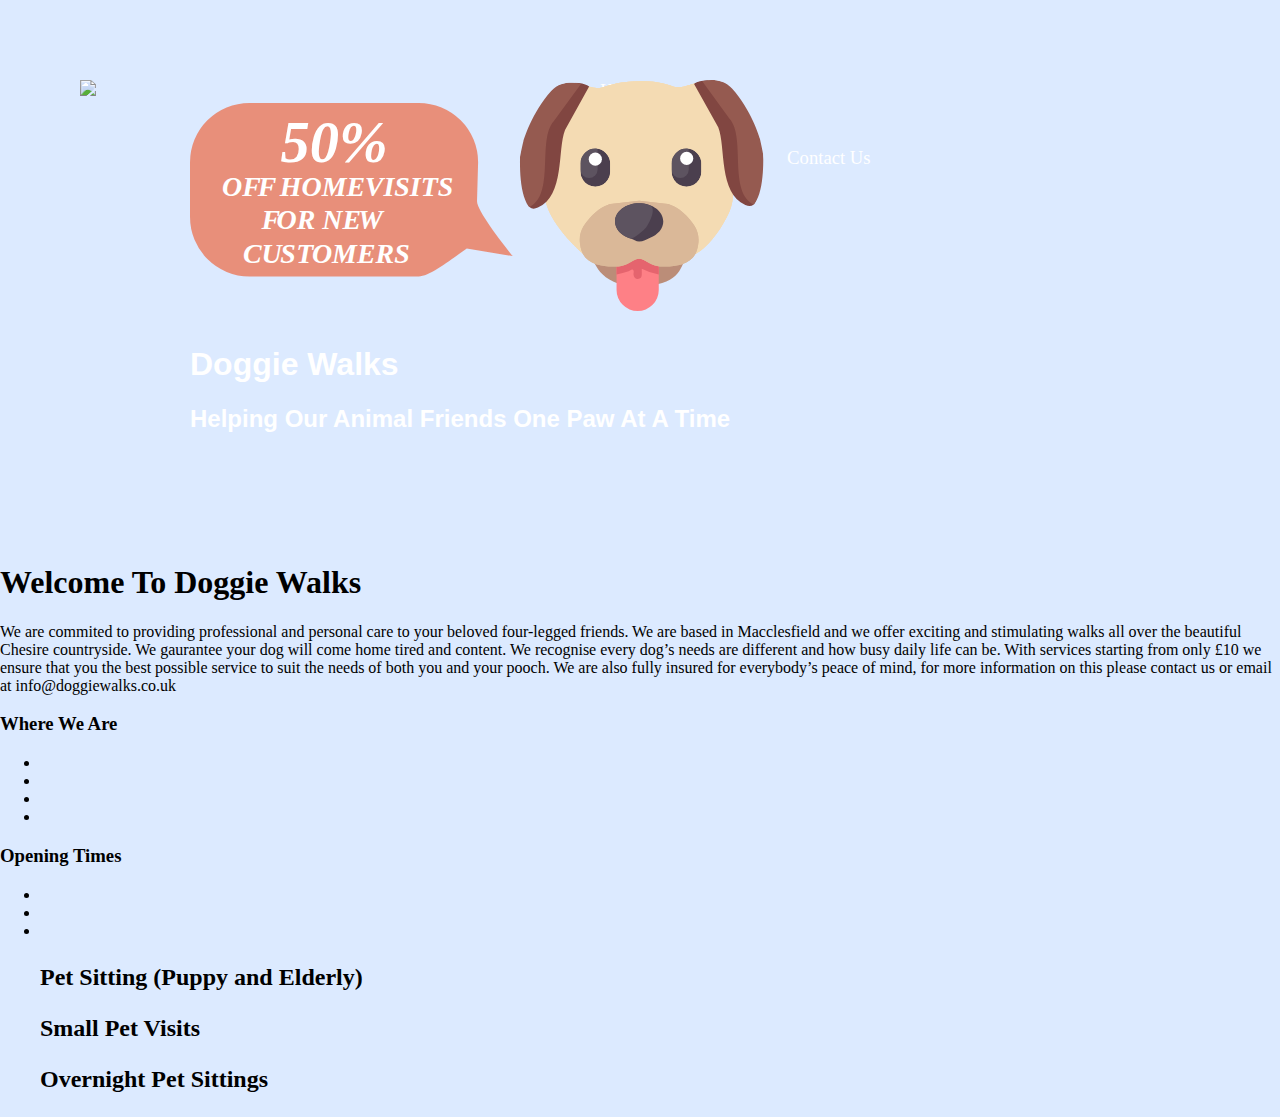
==== about.html @ 0e9ffb4b "Initial commit, added content and basic CSS Grid to pages" ====
<!DOCTYPE html>
<html lang="en" dir="ltr">
  <head>
    <meta charset="utf-8">
    <link href="css/styles.css" rel="stylesheet" type="text/css">
    <link href="css/grid.css" rel="stylesheet" type="text/css">
    <script type="text/javascript" src="js/scripts.js"></script>
    <title>Doggie Walks</title>
  </head>
  <body>
    <header class="headergrid">
      <a href="index.html"><img class="logo" src="images/logo.svg"></img></a>
      <nav class="nav">
          <a href="index.html">Home</a>
          <div class="dropdown">
            <a href="about.html"><button class="dropbtn">About Us
              <i class="fa fa-caret-down"></i>
            </button></a>
            <div class="dropdown-content">
              <a href="team.html">Meet The Team</a>
            </div>
          </div>
          <a href="services.html">Services</a>
          <a href="gallery.html">Gallery</a>
          <a href="contact.html">Contact Us</a>
      </nav>
      <h1 class="title">Doggie Walks</h1>
      <h2 class="tag">Helping Our Animal Friends One Paw At A Time</h2>
      <a href="contact.html"><img class="dog" src="images/Promo.svg"></img></a>
    </header>
    <article>
      <section>
        <h1 class="heading">Welcome To Doggie Walks</h1>
        <p class="paragraph">We are commited to providing professional and personal care to your beloved four-legged friends.
        We are based in Macclesfield and we offer exciting and stimulating walks all over the beautiful Chesire countryside. We gaurantee your dog will come home tired and content.
        We recognise every dog’s needs are different and how busy daily life can be. With services starting from only £10 we ensure that you the best possible service to suit the needs of both you and your pooch.
        We are also fully insured for everybody’s peace of mind, for more information on this please contact us or email at info@doggiewalks.co.uk</p>
      </section>
      <section class="locations">
        <h3>Where We Are</h3>
        <ul>
          <li></li>
          <li></li>
          <li></li>
          <li></li>
        </ul>
      </section>
      <section class="times">
        <h3>Opening Times</h3>
        <ul>
          <li></li>
          <li></li>
          <li></li>
        </ul>
      </section>
      <section>
        <h2 class="heading2">
        <figure class="sitting">
          <figcaption>Pet Sitting (Puppy and Elderly)</figcaption>
        </figure>
        <figure class="smallpet">
          <figcaption>Small Pet Visits</figcaption>
        </figure>
        <figure class="overnight">
          <figcaption>Overnight Pet Sittings</figcaption>
        </figure>
    </article>
  </body>
</html>
---- css/styles.css ----
body {
  background: url("../images/back_paw.svg") #DCEAFF;
  margin: 0;
  background-repeat: repeat;
}
header {
  background: url("images/blacklab.jpeg");
  background-repeat: no-repeat;
  background-size: contain;
}
nav a {
  font-size: 14pt;
  border: none;
  outline: none;
  background-color: inherit;
  margin: 0;
  padding: 15px;
  color: #FFFFFF;
  text-decoration: none;
}
---- css/grid.css ----
@media only screen and (max-width: 500px)  {
  .headergrid{
    display: grid;
    grid-template-area: ". . logo . nav"
                        ". head head head ."
                        ". tag tag tag ";

  }
  .dog {
    display:none;
  }
}

.headergrid {
  display: grid;
  grid-template-rows: auto 50px auto;
  grid-template-columns: 100px auto auto auto 100px;
  grid-template-areas: ". logo nav nav nav ."
                       ". Title Title dog dog ."
                       ". Tag Tag dog dog .";
  grid-gap: 10px;
  padding: 80px;
}
.logo {
  grid-column: 2;
  grid-row: 1;
}
.nav {
  grid-area: nav;
}
.title {
  grid-area: Title;
  color: #FFFFFF;
  font-family: 'Montserrat', sans-serif;
}
.tag {
  grid-area: Tag;
  color: #FFFFFF;
  font-family: 'Montserrat', sans-serif;
  padding-bottom: 10px;
}
.dog {
  grid-area: dog;
  width: 150%;
}

.grid {
  display: grid;
  grid-template-areas: "heading ."
                       "content locations"
                       "content times"
                       "title title"
                       "sitting sittingprice"
                       "visits visitsprice"
                       "overnight overnightprice"
                       "content2 content2";
  grid-template-columns: 50% 50%;
  width: 80%;
  margin: 0 auto;
}
.heading {
  grid-area: heading;
}
.paragraph {
  grid-area: content;
}
.locations {
  grid-area: locations;
}
.times {
  grid-area: times;
}
.heading2 {
  grid-area: title;
}
.sitting {
  grid-area: sitting;
}
.sittingprice {
  grid-area: sittingprice;
}
.smallpet {
  grid-area: visits;
}
.smallpetprice {
  grid-area: visitsprice;
}
.overnight {
  grid-area: overnight;
}
.lastpar {
  grid-area: content2;
}

#lightwaves {

}
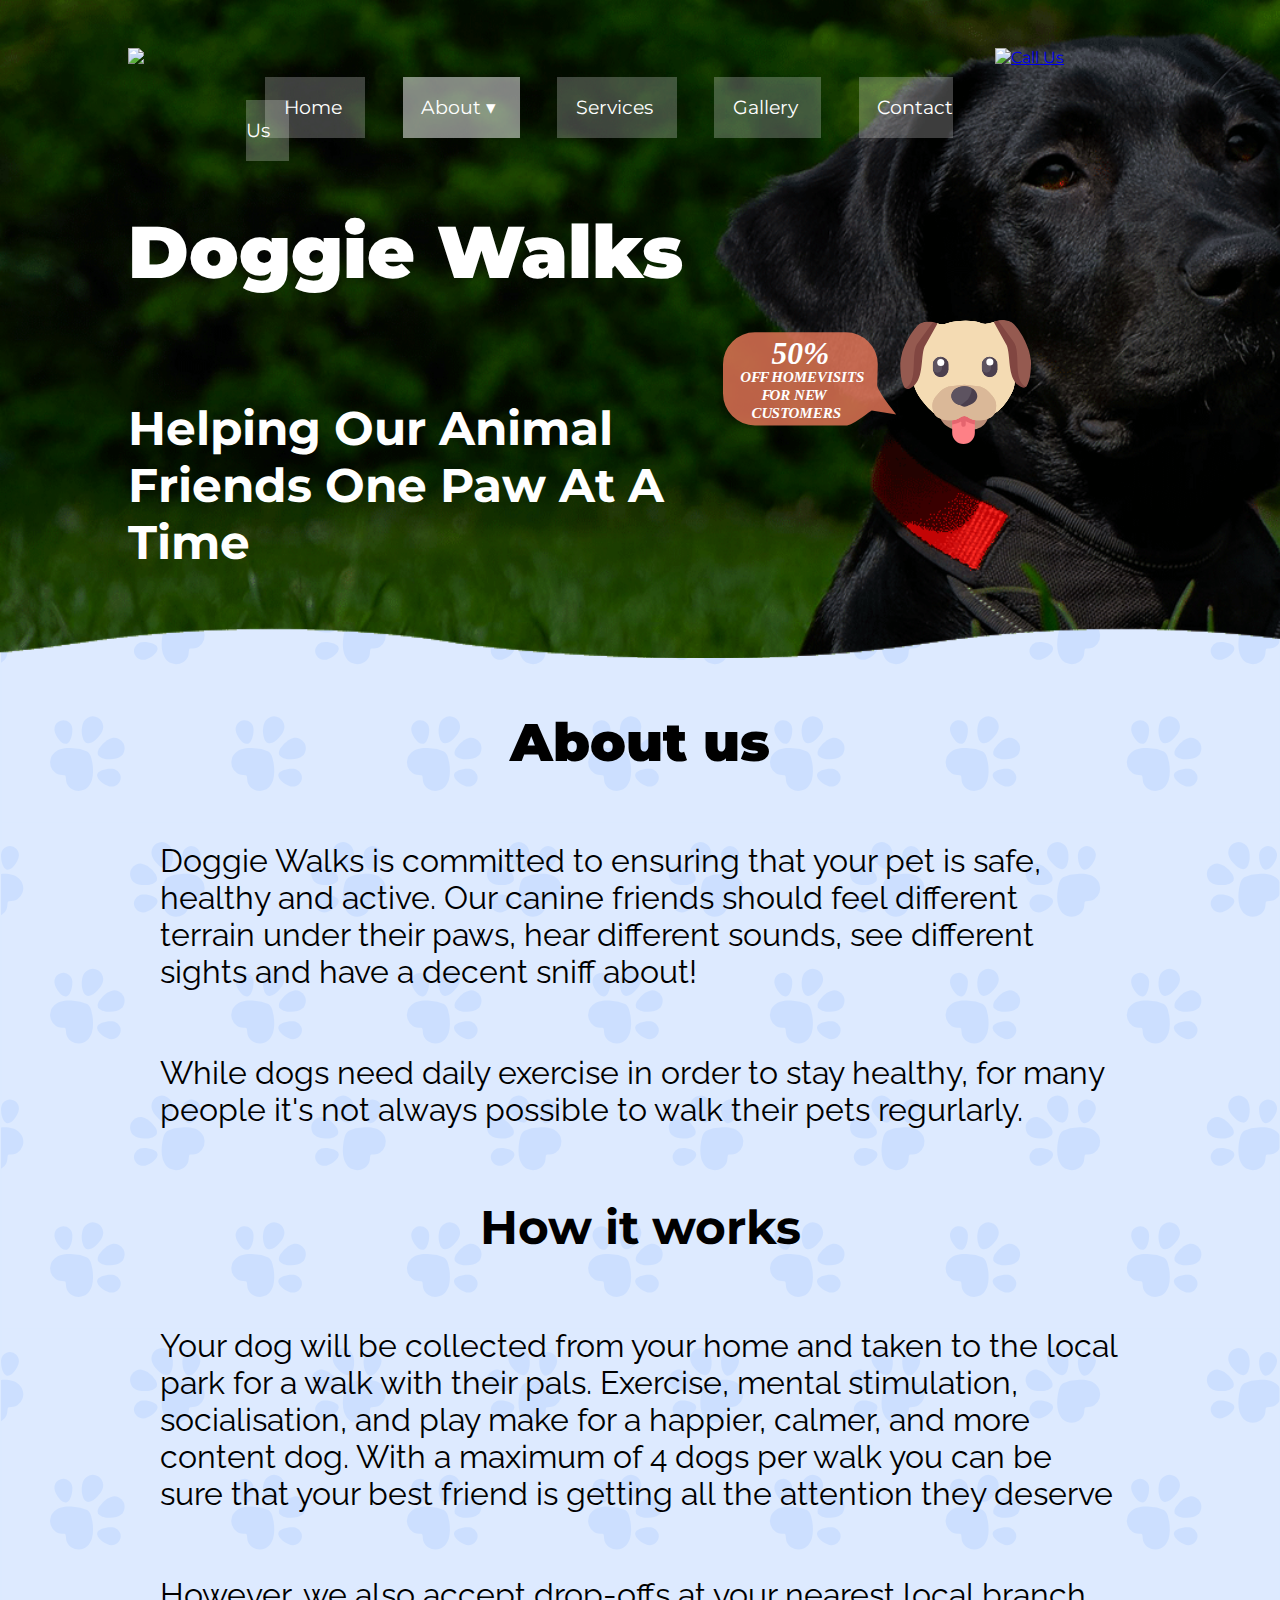
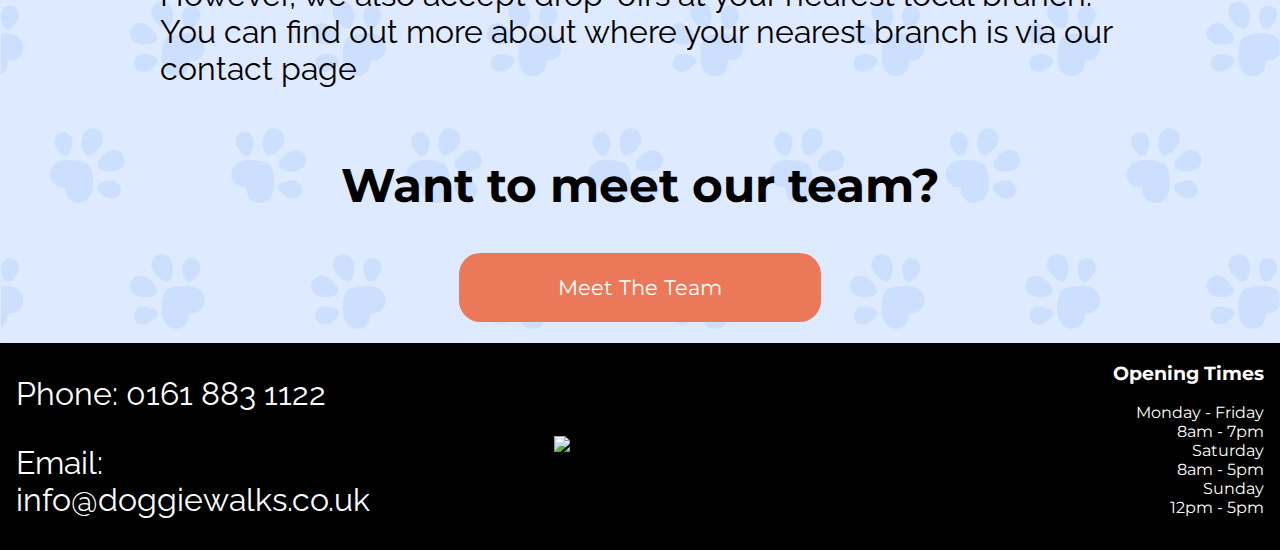
==== commit 6aad8bf3: "Completion of about page." ====
--- a/about.html
+++ b/about.html
@@ -2,68 +2,82 @@
 <html lang="en" dir="ltr">
   <head>
     <meta charset="utf-8">
+    <link href="https://fonts.googleapis.com/css?family=Montserrat|Raleway" rel="stylesheet">
+    <link href="https://fonts.googleapis.com/css?family=Montserrat" rel="stylesheet">
     <link href="css/styles.css" rel="stylesheet" type="text/css">
     <link href="css/grid.css" rel="stylesheet" type="text/css">
-    <script type="text/javascript" src="js/scripts.js"></script>
+    <!-- Link to JS files -->
+    <script src="https://ajax.googleapis.com/ajax/libs/jquery/3.3.1/jquery.min.js"></script>
+    <script src="js/scripts.js"></script>
     <title>Doggie Walks</title>
   </head>
   <body>
-    <header class="headergrid">
-      <a href="index.html"><img class="logo" src="images/logo.svg"></img></a>
-      <nav class="nav">
-          <a href="index.html">Home</a>
-          <div class="dropdown">
-            <a href="about.html"><button class="dropbtn">About Us
-              <i class="fa fa-caret-down"></i>
-            </button></a>
-            <div class="dropdown-content">
-              <a href="team.html">Meet The Team</a>
-            </div>
-          </div>
-          <a href="services.html">Services</a>
-          <a href="gallery.html">Gallery</a>
-          <a href="contact.html">Contact Us</a>
-      </nav>
-      <h1 class="title">Doggie Walks</h1>
-      <h2 class="tag">Helping Our Animal Friends One Paw At A Time</h2>
-      <a href="contact.html"><img class="dog" src="images/Promo.svg"></img></a>
-    </header>
+    <header>
+      <section class="headgrid">
+        <a class="logo" href="index.html"><img src="img/logo.svg"></img></a>
+        <nav class="hidden  " id="dropdown">
+          <a class="dropbtn" href="about.html">
+            About Us
+          </a>
+          <a class="dropbtn" href="team.html">
+            Meet The Team
+          </a>
+        </nav>
+        <nav>
+          <a href="index.html">
+            Home
+          </a>
+          <a class="activepage dropmenu">
+            About &#x25BE;
+          </a>
+          <a href="services.html">
+            Services
+          </a>
+          <a href="gallery.html">
+            Gallery
+          </a>
+          <a href="contact.html">
+            Contact Us
+          </a>
+        </nav>
+        <a href="tel:0161-883-1122"><img src="img/call.svg" class="call"  alt="Call Us"></a>
+        <h1 class="headtitle">Doggie Walks</h1>
+        <h2 class="headtag">Helping Our Animal Friends One Paw At A Time</h2>
+        <a class="adddog" href="contact.html"><img src="img/Promo.svg"></img></a>
+      </section>
+      </header>
     <article>
-      <section>
-        <h1 class="heading">Welcome To Doggie Walks</h1>
-        <p class="paragraph">We are commited to providing professional and personal care to your beloved four-legged friends.
-        We are based in Macclesfield and we offer exciting and stimulating walks all over the beautiful Chesire countryside. We gaurantee your dog will come home tired and content.
-        We recognise every dog’s needs are different and how busy daily life can be. With services starting from only £10 we ensure that you the best possible service to suit the needs of both you and your pooch.
-        We are also fully insured for everybody’s peace of mind, for more information on this please contact us or email at info@doggiewalks.co.uk</p>
+      <section class="aboutpage">
+        <h1>About us</h1>
+        <p>Doggie Walks is committed to ensuring that your pet is safe, healthy and active. Our canine friends should feel different terrain under their paws, hear different sounds, see different sights and have a decent sniff about!</p>
+        <p>While dogs need daily exercise in order to stay healthy, for many people it's not always possible to walk their pets regurlarly.</p>
+        <h2>How it works</h2>
+        <p>Your dog will be collected from your home and taken to the local park for a walk with their pals. Exercise, mental stimulation, socialisation, and play make for a happier, calmer, and more content dog. With a maximum of 4 dogs per walk you can be sure that your best friend is getting all the attention they deserve</p>
+        <p>However, we also accept drop-offs at your nearest local branch. You can find out more about where your nearest branch is via our <span>contact page</span></p>
+        <h2>Want to meet our team?</h2>
+        <a href="team.html">Meet The Team</a>
       </section>
-      <section class="locations">
-        <h3>Where We Are</h3>
-        <ul>
-          <li></li>
-          <li></li>
-          <li></li>
-          <li></li>
-        </ul>
+    </article>
+    <footer>
+      <section class="left">
+        <p>Phone: 0161 883 1122</p>
+        <p>Email: info@doggiewalks.co.uk</p>
       </section>
-      <section class="times">
-        <h3>Opening Times</h3>
-        <ul>
-          <li></li>
-          <li></li>
-          <li></li>
-        </ul>
+      <section class="footerlogo">
+        <a href="index.html"><img src="img/logo.svg"></img></a>
       </section>
-      <section>
-        <h2 class="heading2">
-        <figure class="sitting">
-          <figcaption>Pet Sitting (Puppy and Elderly)</figcaption>
-        </figure>
-        <figure class="smallpet">
-          <figcaption>Small Pet Visits</figcaption>
-        </figure>
-        <figure class="overnight">
-          <figcaption>Overnight Pet Sittings</figcaption>
-        </figure>
-    </article>
+      <section class="right">
+          <h3>Opening Times</h3>
+          <ul>
+            <li>Monday - Friday</li>
+            <li>8am - 7pm</li>
+            <li>Saturday</li>
+            <li>8am - 5pm</li>
+            <li>Sunday</li>
+            <li>12pm - 5pm</li>
+          </ul>
+        </p>
+      </section>
+    </footer>
   </body>
 </html>
--- a/css/styles.css
+++ b/css/styles.css
@@ -1,20 +1,242 @@
+.hidden {
+  display: none !important;
+}
+.shownav {
+  animation: navslide 0.5s forwards;
+}
 body {
-  background: url("../images/back_paw.svg") #DCEAFF;
+  background: url("../img/paws.svg") #DCEAFF;
   margin: 0;
+  background-size: contain;
   background-repeat: repeat;
+  background-position: left;
+  font-family: 'Montserrat', sans-serif;
+  overflow-x: hidden;
 }
 header {
-  background: url("images/blacklab.jpeg");
+  background: url("../img/banner.png");
   background-repeat: no-repeat;
-  background-size: contain;
+  background-size: cover;
+}
+nav {
+  margin-top: calc(0% + 3em);
 }
 nav a {
   font-size: 14pt;
   border: none;
   outline: none;
   background-color: inherit;
-  margin: 0;
-  padding: 15px;
+  margin: 1em;
+  padding: 1em;
   color: #FFFFFF;
   text-decoration: none;
-}
+  transition: all 0.3s ease-in-out;
+  background: #FFFFFF3d;
+}
+nav a:hover {
+  cursor: url(../img/1x/asset.png), pointer;
+  background: #FFFFFF81
+}
+#dropdown {
+  display: flex;
+  position: absolute;
+  margin-top: 6.5em;
+}
+.dropbtn {
+  background: #FFFFFF3d;
+}
+.call {
+  width: 100%;
+  animation: bounce 2s infinite;
+}
+.call:hover {
+  cursor: url(../img/1x/asset.png), pointer;
+}
+@keyframes navslide {
+  0% {
+    margin-left: -4em;
+  }
+  100% {
+    margin-left: 16.5em;
+  }
+}
+@keyframes bounce {
+  0% {
+    width: 100%;
+  }
+  50% {
+    width: 95%;
+  }
+  100% {
+    width: 100%;
+  }
+}
+.active {
+  background: #FFFFFF81;
+}
+.activepage {
+  background: #FFFFFF81;
+}
+.adddog {
+  transition: all 0.3s ease-in-out;
+  width: 65%;
+  margin: auto 0;
+}
+.adddog:hover {
+  transform: scale(1.1);
+  cursor: url(../img/1x/asset.png), pointer;
+}
+.logo{
+  transition: transform 0.5s ease-in-out;
+}
+.logo:hover {
+  cursor: url(../img/1x/asset.png), pointer;
+  transform: scale(1.1);
+}
+p {
+  font-family: 'Raleway', sans-serif;
+  font-size: 24pt;
+}
+header h1{
+  color: #FFFFFF;
+  font-size: 55pt;
+}
+header h2 {
+  color: #FFFFFF;
+}
+h1 {
+  color: #000000;
+  font-size: 40pt;
+  font-family: 'Montserrat', sans-serif;
+  font-weight: 1000;
+}
+h2 {
+  color: #000000;
+  font-size: 35pt;
+}
+article {
+  margin-top: 1em;
+}
+section aside {
+  background: #EB7859B3;
+  width: 94%;
+  padding-left: 6%;
+  font-size: 17pt
+}
+section aside h3 {
+  color: #FFFFFF;
+  text-align: center;
+}
+section aside ul {
+  color: #FFFFFF;
+  list-style: square;
+  line-height: 2;
+  text-align: left;
+  list-style-position: inside;
+}
+aside h3::before {
+  content: url(../img/navpaw.svg);
+  float: left;
+  width: 1.5em;
+  height: 2em;
+}
+
+aside h3::after {
+  content: url(../img/navpaw.svg);
+  float: right;
+  width: 1.5em;
+  height: 2em;
+  margin-right: 1em;
+}
+.offers {
+  height: 25em;
+  width: 90em;
+  transition: all 0.5s ease;
+  position: relative;
+  background-size: 120%;
+  background-position: right;
+  margin-bottom: 1em;
+  cursor: url(../img/1x/asset.png), pointer;
+  filter: drop-shadow(2px 15px 10px gray);
+}
+
+.index2 a section p {
+  text-decoration:overline;
+  color: white;
+}
+
+.index2 a section:hover {
+  background-size: 100%;
+}
+
+.sitting {
+  background-image: linear-gradient(#00000080,#00000080), url(../img/lab1.jpg);
+}
+.visits {
+  background-image: linear-gradient(#00000080,#00000080), url(../img/walk2.jpg);
+}
+.overnight {
+  background-image: linear-gradient(#00000080,#00000080), url(../img/sit.jpg);
+}
+.quote {
+  position: absolute !important;
+  left: 75%;
+  width: 25% !important;
+  background-color: #eb7859CC;
+  box-sizing: border-box;
+  color: black;
+  height: 100%
+}
+.offers h1 {
+  font-size: 40pt;
+  position: absolute;
+  color: white;
+  margin: 3em 7em 0em 1em;
+
+}
+.quote h2 {
+  color: white;
+  font-size: 40pt;
+  line-height: 5em;
+  text-align: center;
+}
+.lastpar {
+  align-self: flex-start;
+  font-size: 18pt;
+  margin: 0 auto;
+  width: 75%;
+}
+.lastpar span{
+  color: #EB7859;
+}
+.footerlogo {
+  width: 12em;
+  margin: auto;
+}
+.footerlogo a:hover {
+  cursor: url(../img/1x/asset.png), pointer;
+}
+.left {
+  padding-left: 1em;
+}
+.right {
+  text-align: right;
+  padding-right: 1em;
+}
+.right ul {
+  list-style: none;
+}
+.aboutpage a {
+  text-decoration: none;
+  font-size: 16pt;
+  text-align: center;
+  color: #FFFFFF;
+  background: #EB7859;
+  padding: 1em;
+  width: 15em;
+  margin-bottom: 1em;
+  border-radius: 1em;
+}
+.aboutpage p {
+  text-align: left;
+}
--- a/css/grid.css
+++ b/css/grid.css
@@ -10,18 +10,85 @@
     display:none;
   }
 }
+article {
+  display: flex;
+  flex-direction: column;
+  align-items: center;
+  flex-wrap: wrap;
+}
+.index1{
+  display: flex;
+  flex-direction: column;
+  align-items: center;
+  flex-wrap: wrap;
+}
+ nav { grid-area: nav; }
+.logo { grid-area: logo;}
+.headtitle {grid-area: title;}
+.headtag {grid-area: tag;}
+.adddog {grid-area: dog;}
+.call {grid-area: call;}
+.headgrid {
+  display: grid;
+  grid-template-columns: 10% 45% 25% 20%;
+  grid-template-areas: "logo nav nav call"
+                        "title title dog dog"
+                        "tag tag dog dog";
+  grid-gap: 1em;
+  padding: 3em;
+  margin: 0 auto;
+  width: 80%;
+}
 
-.headergrid {
+.indextitle {grid-area: title;}
+.indextext {grid-area: text;}
+.locations {grid-area: loc;}
+.opentime {grid-area: times;}
+.index1grid {
   display: grid;
-  grid-template-rows: auto 50px auto;
-  grid-template-columns: 100px auto auto auto 100px;
-  grid-template-areas: ". logo nav nav nav ."
-                       ". Title Title dog dog ."
-                       ". Tag Tag dog dog .";
-  grid-gap: 10px;
-  padding: 80px;
+  grid-template-columns: 74% 25%;
+  grid-template-areas:
+    "title title"
+    "text loc"
+    "text times";
+  grid-gap: 1em;
+  padding: 0em 3em 3em 3em;
+  width: 90em;
 }
-.logo {
+
+.index2 {
+  display: flex;
+  flex-direction: column;
+  align-items: center;
+  flex-wrap: wrap;
+}
+
+.left {grid-area: left;}
+.footerlogo {grid-area: mid;}
+.right {grid-area: right;}
+footer {
+  display: grid;
+  grid-template-columns: 33.3%;
+  grid-template-areas:
+    "left mid right";
+    grid-gap: 1em;
+    width: 100%;
+    background: black;
+    color: white;
+}
+.aboutpage {
+  display: flex;
+  flex-direction: column;
+  align-items: center;
+  flex-wrap: wrap;
+  width: 75%;
+}
+
+
+
+
+
+/* .logo {
   grid-column: 2;
   grid-row: 1;
 }
@@ -41,9 +108,33 @@
 }
 .dog {
   grid-area: dog;
-  width: 150%;
+  width: 30em;
+}
+.headergrid {
+  display: grid;
+  grid-template-rows: auto 50px auto;
+  grid-template-columns: 10em auto auto auto 10em;
+  grid-template-rows: 33.3% 33.3% 33.3%;
+  grid-template-areas: ". logo nav nav nav ."
+                       ". Title Title dog dog ."
+                       ". Tag Tag . . .";
+  grid-gap: 10px;
+  padding: 3em;
+  height: 50vh;
 }
 
+
+.heading { grid-area: heading;}
+.paragraph { grid-area: content;}
+.locations { grid-area: locations;}
+.times { grid-area: times;}
+.heading2 { grid-area: title;}
+.sitting { grid-area: sitting;}
+.sittingprice { grid-area: sittingprice;}
+.smallpet { grid-area: visits;}
+.smallpetprice { grid-area: visitsprice;}
+.overnight { grid-area: overnight;}
+.lastpar { grid-area: content2;}
 .grid {
   display: grid;
   grid-template-areas: "heading ."
@@ -57,41 +148,4 @@
   grid-template-columns: 50% 50%;
   width: 80%;
   margin: 0 auto;
-}
-.heading {
-  grid-area: heading;
-}
-.paragraph {
-  grid-area: content;
-}
-.locations {
-  grid-area: locations;
-}
-.times {
-  grid-area: times;
-}
-.heading2 {
-  grid-area: title;
-}
-.sitting {
-  grid-area: sitting;
-}
-.sittingprice {
-  grid-area: sittingprice;
-}
-.smallpet {
-  grid-area: visits;
-}
-.smallpetprice {
-  grid-area: visitsprice;
-}
-.overnight {
-  grid-area: overnight;
-}
-.lastpar {
-  grid-area: content2;
-}
-
-#lightwaves {
-
-}
+} */
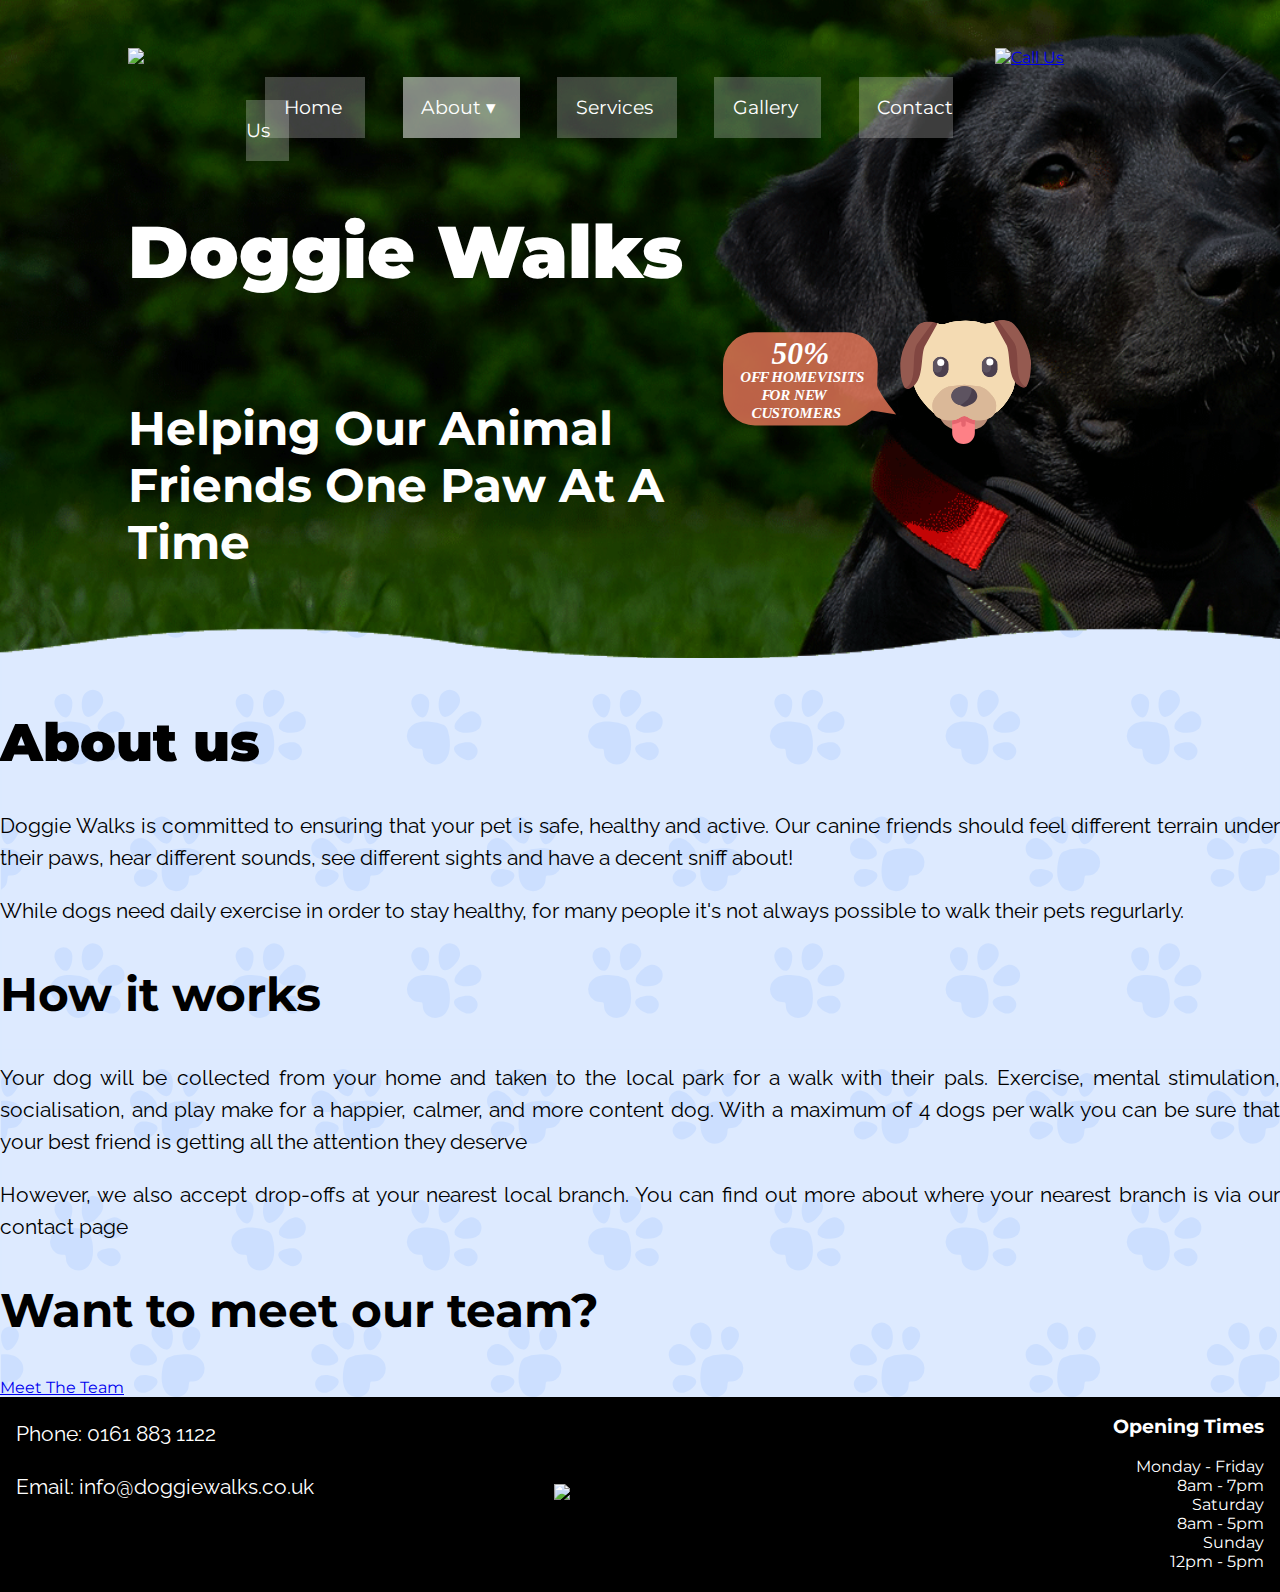
==== commit 93add005: "Updated the title for each page, changed class name on section to save code" ====
--- a/about.html
+++ b/about.html
@@ -9,7 +9,7 @@
     <!-- Link to JS files -->
     <script src="https://ajax.googleapis.com/ajax/libs/jquery/3.3.1/jquery.min.js"></script>
     <script src="js/scripts.js"></script>
-    <title>Doggie Walks</title>
+    <title>About Us - Doggie Walks</title>
   </head>
   <body>
     <header>
@@ -47,7 +47,7 @@
       </section>
       </header>
     <article>
-      <section class="aboutpage">
+      <section class="flex">
         <h1>About us</h1>
         <p>Doggie Walks is committed to ensuring that your pet is safe, healthy and active. Our canine friends should feel different terrain under their paws, hear different sounds, see different sights and have a decent sniff about!</p>
         <p>While dogs need daily exercise in order to stay healthy, for many people it's not always possible to walk their pets regurlarly.</p>
--- a/css/styles.css
+++ b/css/styles.css
@@ -47,7 +47,7 @@
 }
 .call {
   width: 100%;
-  animation: bounce 2s infinite;
+  animation: bounce 0.3s 1s infinite both;
 }
 .call:hover {
   cursor: url(../img/1x/asset.png), pointer;
@@ -62,13 +62,19 @@
 }
 @keyframes bounce {
   0% {
-    width: 100%;
+    transform: rotate3d(0, 0, 0, 0deg);
+  }
+  25% {
+    transform: rotate3d(0, 1, 1, 1deg);
   }
   50% {
-    width: 95%;
+    transform: rotate3d(1, 1, 1, -1deg);
+  }
+  75% {
+    transform: rotate3d(0, 1, 1, 1deg);
   }
   100% {
-    width: 100%;
+    transform: rotate3d(0, 0, 0, 0deg);
   }
 }
 .active {
@@ -95,7 +101,9 @@
 }
 p {
   font-family: 'Raleway', sans-serif;
-  font-size: 24pt;
+  font-size: 16pt;
+  text-align: justify;
+  line-height: 1.5;
 }
 header h1{
   color: #FFFFFF;
@@ -159,7 +167,16 @@
   cursor: url(../img/1x/asset.png), pointer;
   filter: drop-shadow(2px 15px 10px gray);
 }
-
+.teamlist {
+  height: 25em;
+  width: 90em;
+  transition: all 0.5s ease;
+  position: relative;
+  background-size: 120%;
+  background-position: right;
+  margin-bottom: 1em;
+  filter: drop-shadow(2px 15px 10px gray);
+}
 .index2 a section p {
   text-decoration:overline;
   color: white;
@@ -177,6 +194,18 @@
 }
 .overnight {
   background-image: linear-gradient(#00000080,#00000080), url(../img/sit.jpg);
+}
+.lori {
+  background-image: linear-gradient(#00000080,#00000080), url(../img/cava.jpg);
+}
+.gary {
+  background-image: linear-gradient(#00000080,#00000080), url(../img/fetch.jpg);
+}
+.rebecca {
+  background-image: linear-gradient(#00000080,#00000080), url(../img/shepherd.jpg);
+}
+.joanna {
+  background-image: linear-gradient(#00000080,#00000080), url(../img/pupwater.jpg);
 }
 .quote {
   position: absolute !important;
@@ -187,12 +216,31 @@
   color: black;
   height: 100%
 }
+.team {
+  position: absolute;
+  left: 75%;
+  background-color: #eb7859CC;
+  box-sizing: border-box;
+  color: black;
+  height: 100%;
+}
 .offers h1 {
   font-size: 40pt;
   position: absolute;
   color: white;
   margin: 3em 7em 0em 1em;
-
+}
+.teamlist h1 {
+  font-size: 40pt;
+  position: absolute;
+  color: white;
+  margin: 3em 7em 0em 1em;
+}
+.teamlist h2 {
+  font-size: 32pt;
+  position: absolute;
+  color: white;
+  margin: 5em 7em 0em 1.25em;
 }
 .quote h2 {
   color: white;
@@ -236,6 +284,11 @@
   width: 15em;
   margin-bottom: 1em;
   border-radius: 1em;
+  transition: transform 0.5s ease;
+}
+.aboutpage a:hover {
+  transform: scale(1.2);
+  cursor: url(../img/1x/asset.png), pointer;
 }
 .aboutpage p {
   text-align: left;
--- a/css/grid.css
+++ b/css/grid.css
@@ -83,7 +83,13 @@
   flex-wrap: wrap;
   width: 75%;
 }
-
+.teampage {
+  display: flex;
+  flex-direction: column;
+  align-items: center;
+  flex-wrap: wrap;
+  width: 75%;
+}
 
 
 
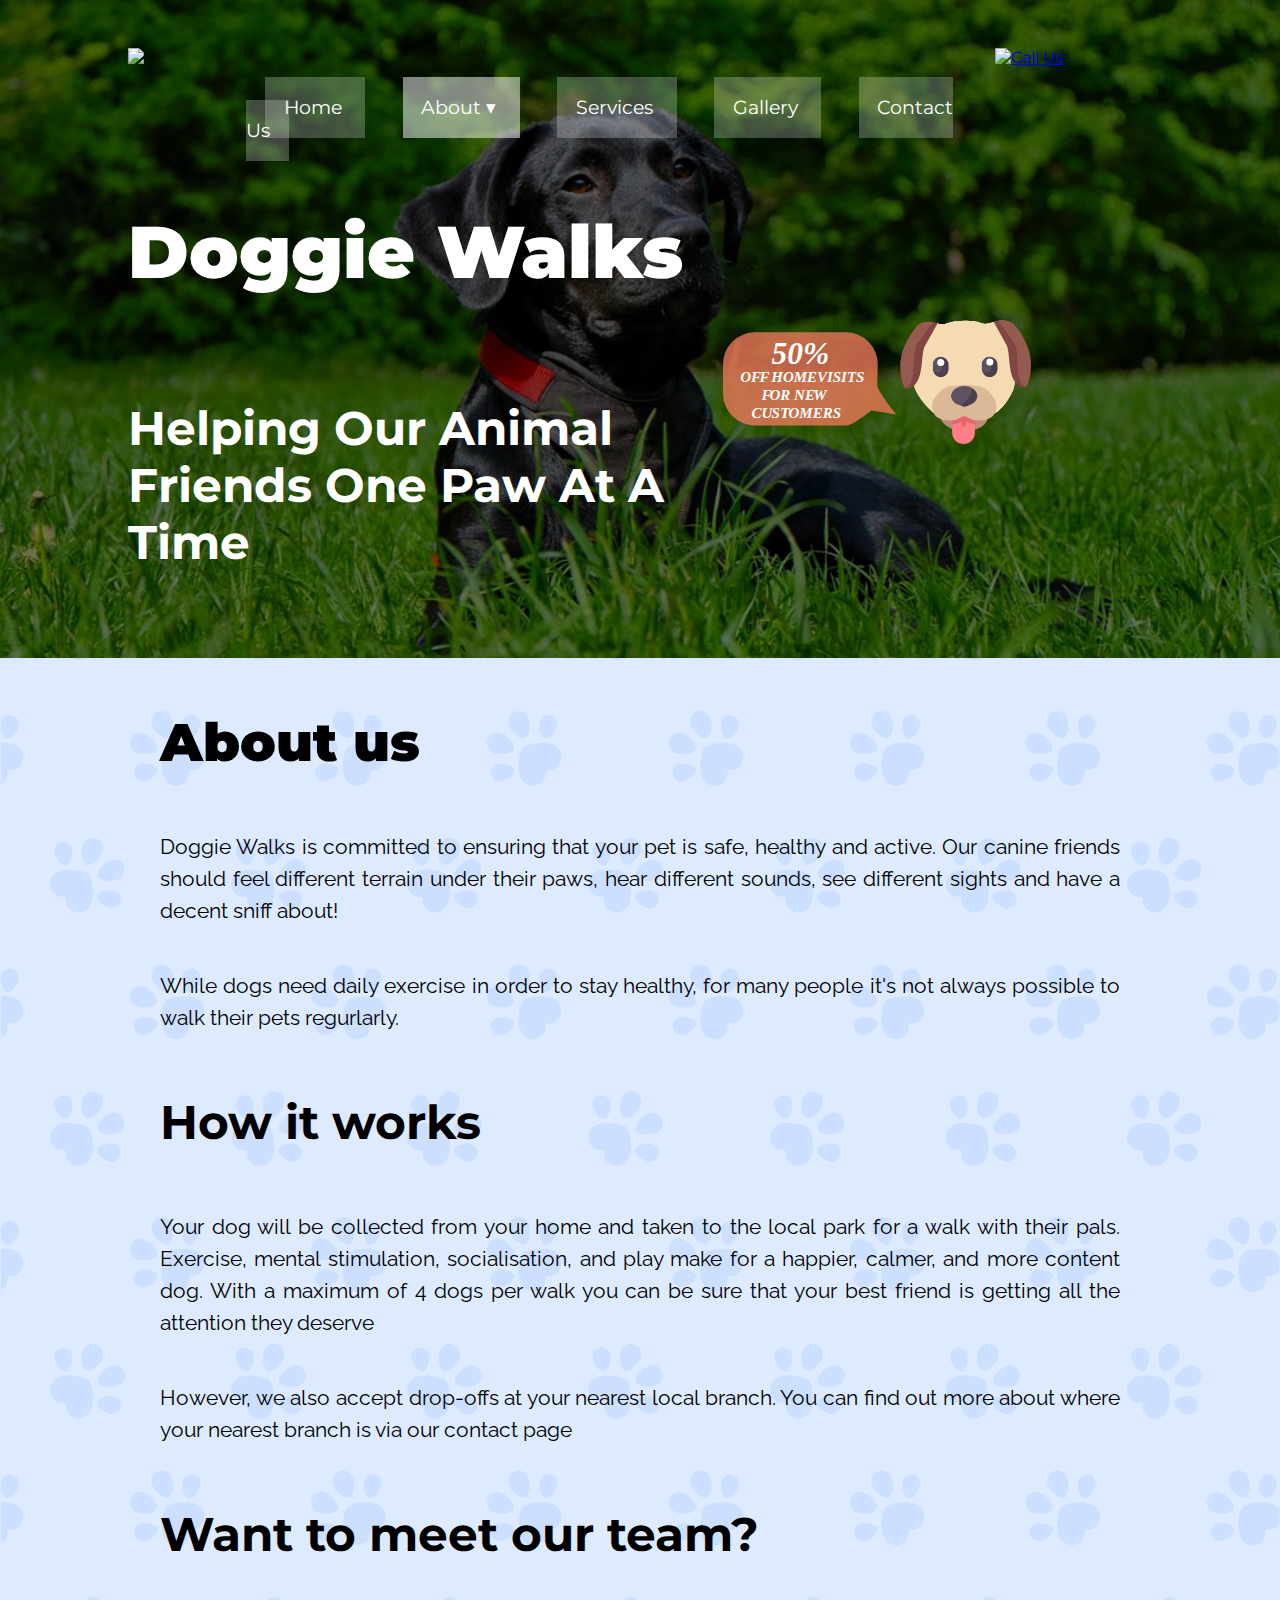
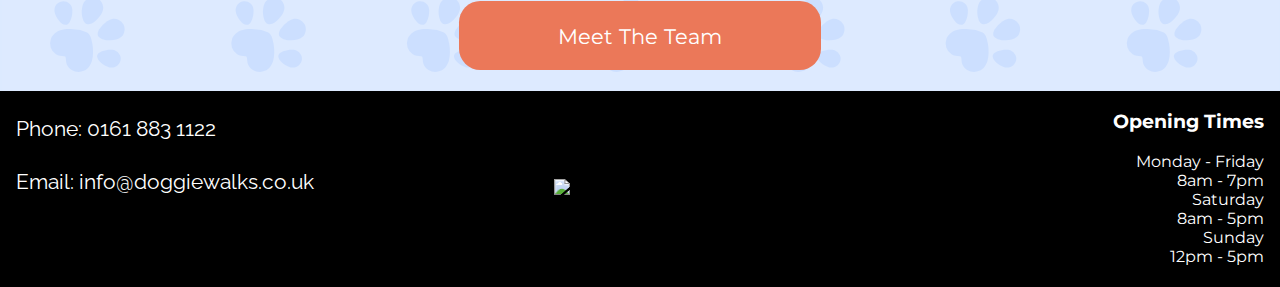
==== commit 678435db: "added standard viewport tags" ====
--- a/about.html
+++ b/about.html
@@ -4,6 +4,7 @@
     <meta charset="utf-8">
     <link href="https://fonts.googleapis.com/css?family=Montserrat|Raleway" rel="stylesheet">
     <link href="https://fonts.googleapis.com/css?family=Montserrat" rel="stylesheet">
+    <meta name="viewport" content="width=device-width, initial-scale=1.0">
     <link href="css/styles.css" rel="stylesheet" type="text/css">
     <link href="css/grid.css" rel="stylesheet" type="text/css">
     <!-- Link to JS files -->
--- a/css/styles.css
+++ b/css/styles.css
@@ -14,7 +14,7 @@
   overflow-x: hidden;
 }
 header {
-  background: url("../img/banner.png");
+  background: linear-gradient(#00000080, #00000080), url("../img/lab2.jpg");
   background-repeat: no-repeat;
   background-size: cover;
 }
@@ -75,6 +75,15 @@
   }
   100% {
     transform: rotate3d(0, 0, 0, 0deg);
+  }
+}
+@keyframes show {
+  80% {
+    z-index: 0;
+  }
+  100% {
+    margin-top: 0em;
+    z-index: 2;
   }
 }
 .active {
@@ -167,13 +176,44 @@
   cursor: url(../img/1x/asset.png), pointer;
   filter: drop-shadow(2px 15px 10px gray);
 }
-.teamlist {
+.h-cont {
+  transition: all 0.5s ease;
+  margin-top: -5em;
+  z-index: 0;
+  width: 90em;
+  background: #eb7859;
+  filter: drop-shadow(2px 15px 10px gray);
+}
+.h-cont p {
+  padding: 1em;
+  color: #FFFFFF;
+  font-size: 16pt;
+}
+.showh-cont {
+  animation: show 0.5s forwards;
+}
+.service {
   height: 25em;
   width: 90em;
   transition: all 0.5s ease;
   position: relative;
   background-size: 120%;
   background-position: right;
+  margin-top: 1em;
+  cursor: url(../img/1x/asset.png), pointer;
+  filter: drop-shadow(2px 15px 10px gray);
+  z-index: 1;
+}
+.service:hover {
+  background-size: 100%;
+}
+.teamlist {
+  height: 25em;
+  width: 75vw;
+  transition: all 0.5s ease;
+  position: relative;
+  background-size: 120%;
+  background-position: right;
   margin-bottom: 1em;
   filter: drop-shadow(2px 15px 10px gray);
 }
@@ -186,26 +226,42 @@
   background-size: 100%;
 }
 
+.locgrid section {
+  background: #eb7859;
+  padding: 1em;
+  width: 80%;
+  color: #FFFFFF;
+}
+
 .sitting {
-  background-image: linear-gradient(#00000080,#00000080), url(../img/lab1.jpg);
+  background-image:  url(../img/lab1.jpg);
 }
 .visits {
-  background-image: linear-gradient(#00000080,#00000080), url(../img/walk2.jpg);
+  background-image:  url(../img/walk2.jpg);
 }
 .overnight {
-  background-image: linear-gradient(#00000080,#00000080), url(../img/sit.jpg);
+  background-image:  url(../img/sit.jpg);
 }
 .lori {
-  background-image: linear-gradient(#00000080,#00000080), url(../img/cava.jpg);
+  background-image:  url(../img/cava.jpg);
 }
 .gary {
-  background-image: linear-gradient(#00000080,#00000080), url(../img/fetch.jpg);
+  background-image:  url(../img/fetch.jpg);
 }
 .rebecca {
-  background-image: linear-gradient(#00000080,#00000080), url(../img/shepherd.jpg);
+  background-image:  url(../img/shepherd.jpg);
 }
 .joanna {
-  background-image: linear-gradient(#00000080,#00000080), url(../img/pupwater.jpg);
+  background-image:  url(../img/pupwater.jpg);
+}
+.walking {
+  background-image:  url(../img/forestdog.jpg);
+}
+.house {
+  background-image:  url(../img/shake.jpg);
+}
+.daycare {
+  background-image:  url(../img/4dog.jpg);
 }
 .quote {
   position: absolute !important;
@@ -216,6 +272,37 @@
   color: black;
   height: 100%
 }
+.price {
+  position: absolute !important;
+  left: 75%;
+  width: 25% !important;
+  background-color: #eb7859;
+  box-sizing: border-box;
+  color: #FFFFFF;
+  height: 100%
+}
+.price h2 {
+  color: #FFFFFF;
+  text-align: center;
+  margin: 3em auto;
+}
+.service h1{
+  color: #FFFFFF;
+  position: absolute;
+  font-size: 40pt;
+  margin: 3em 7em 0em 1em;
+}
+.service h3 {
+  font-size: 32pt;
+  position: absolute;
+  color: #FFFFFF;
+  margin: 5em 7em 0em 1.25em;
+}
+.service p {
+  position: absolute;
+  color: #FFFFFF;
+  margin: 12em 0em 0em 2.5em;
+}
 .team {
   position: absolute;
   left: 75%;
@@ -227,8 +314,14 @@
 .offers h1 {
   font-size: 40pt;
   position: absolute;
+  color: #FFFFFF;
+  margin: 3em 7em 0em 1em;
+}
+.offers h2 {
+  font-size: 32pt;
+  position: absolute;
   color: white;
-  margin: 3em 7em 0em 1em;
+  margin: 5em 7em 0em 1.25em;
 }
 .teamlist h1 {
   font-size: 40pt;
@@ -245,8 +338,9 @@
 .quote h2 {
   color: white;
   font-size: 40pt;
-  line-height: 5em;
+  line-height: 7em;
   text-align: center;
+  margin: 0;
 }
 .lastpar {
   align-self: flex-start;
@@ -274,7 +368,7 @@
 .right ul {
   list-style: none;
 }
-.aboutpage a {
+.flex a {
   text-decoration: none;
   font-size: 16pt;
   text-align: center;
@@ -285,11 +379,120 @@
   margin-bottom: 1em;
   border-radius: 1em;
   transition: transform 0.5s ease;
-}
-.aboutpage a:hover {
+  align-self: center;
+}
+.flex a:hover {
   transform: scale(1.2);
   cursor: url(../img/1x/asset.png), pointer;
 }
-.aboutpage p {
-  text-align: left;
-}
+.flex p {
+  text-align: justify;
+}
+.sart {
+  margin-bottom: 2em;
+}
+input[type=text], input[type=email], input[type=tel], textarea {
+  width: 100%;
+  padding: 1em;
+  border: 1px solid #EB7859;
+  box-sizing: border-box;
+  resize: vertical;
+  margin: 1em auto;
+}
+
+input[type=image] {
+  width: 6em;
+  margin-left: 47.5%;
+  vertical-align: middle;
+  transition: transform 0.5s ease;
+}
+input[type=image]:hover {
+  transform: scale(1.2);
+}
+input[type=image]:active {
+  transform: scale(0.2);
+}
+form {
+  width: 90em;
+  background: #EB7859;
+  padding: 2em;
+  margin: 4em auto;
+}
+.gal-txt {
+  width: 90em;
+}
+.smallprint {
+  font-size: 8pt;
+}
+.gallerycontainer {
+  display: flex;
+  flex-wrap: nowrap;
+  flex-direction: row;
+}
+.gallery {
+  width: 75%;
+  display: flex;
+  flex-wrap: wrap;
+  margin: 0 auto;
+  justify-content: space-between;
+}
+.gal-img {
+  width: 25em;
+  height: 25em;
+  margin: 1%;
+  transition: all 0.8s ease;
+  background-size: cover;
+  background-position: center;
+  cursor: url(../img/1x/asset.png), pointer;
+}
+.gal-img:hover {
+  transform: scale(1.05);
+}
+
+#img1 {
+  background-image: url(../img/gallery/gal1.jpeg);
+}
+
+#img2 {
+  background-image: url(../img/gallery/gal2.jpg);
+}
+
+#img3 {
+  background-image: url(../img/gallery/gal3.jpeg);
+}
+
+#img4 {
+  background-image: url(../img/gallery/gal4.jpeg);
+}
+
+#img5 {
+  background-image: url(../img/gallery/gal5.jpg);
+}
+
+#img6 {
+  background-image: url(../img/gallery/gal6.jpg);
+}
+
+#img7 {
+  background-image: url(../img/gallery/gal7.jpeg);
+}
+
+#img8 {
+  background-image: url(../img/gallery/gal8.jpeg);
+}
+
+#img9 {
+  background-image: url(../img/gallery/gal9.jpeg);
+}
+
+#img10 {
+  background-image: url(../img/gallery/gal10.jpeg);
+}
+
+#img11 {
+  background-image: url(../img/gallery/gal11.jpeg);
+}
+
+#img12 {
+  background-image: url(../img/gallery/gal12.jpeg);
+}
--- a/css/grid.css
+++ b/css/grid.css
@@ -76,20 +76,25 @@
     background: black;
     color: white;
 }
-.aboutpage {
+.flex {
   display: flex;
   flex-direction: column;
-  align-items: center;
+  align-items: flex-start;
   flex-wrap: wrap;
   width: 75%;
 }
-.teampage {
-  display: flex;
-  flex-direction: column;
-  align-items: center;
-  flex-wrap: wrap;
-  width: 75%;
+.manc {grid-area: Manc;}
+.macc {grid-area: Macc;}
+.southport {grid-area: South;}
+.warrington {grid-area: Warr;}
+.locgrid {
+  display: grid;
+  grid-template-columns: 50% 50%;
+  grid-template-areas: "Manc Macc" "South Warr";
+  grid-gap: 4em;
+  width: 100%
 }
+
 
 
 
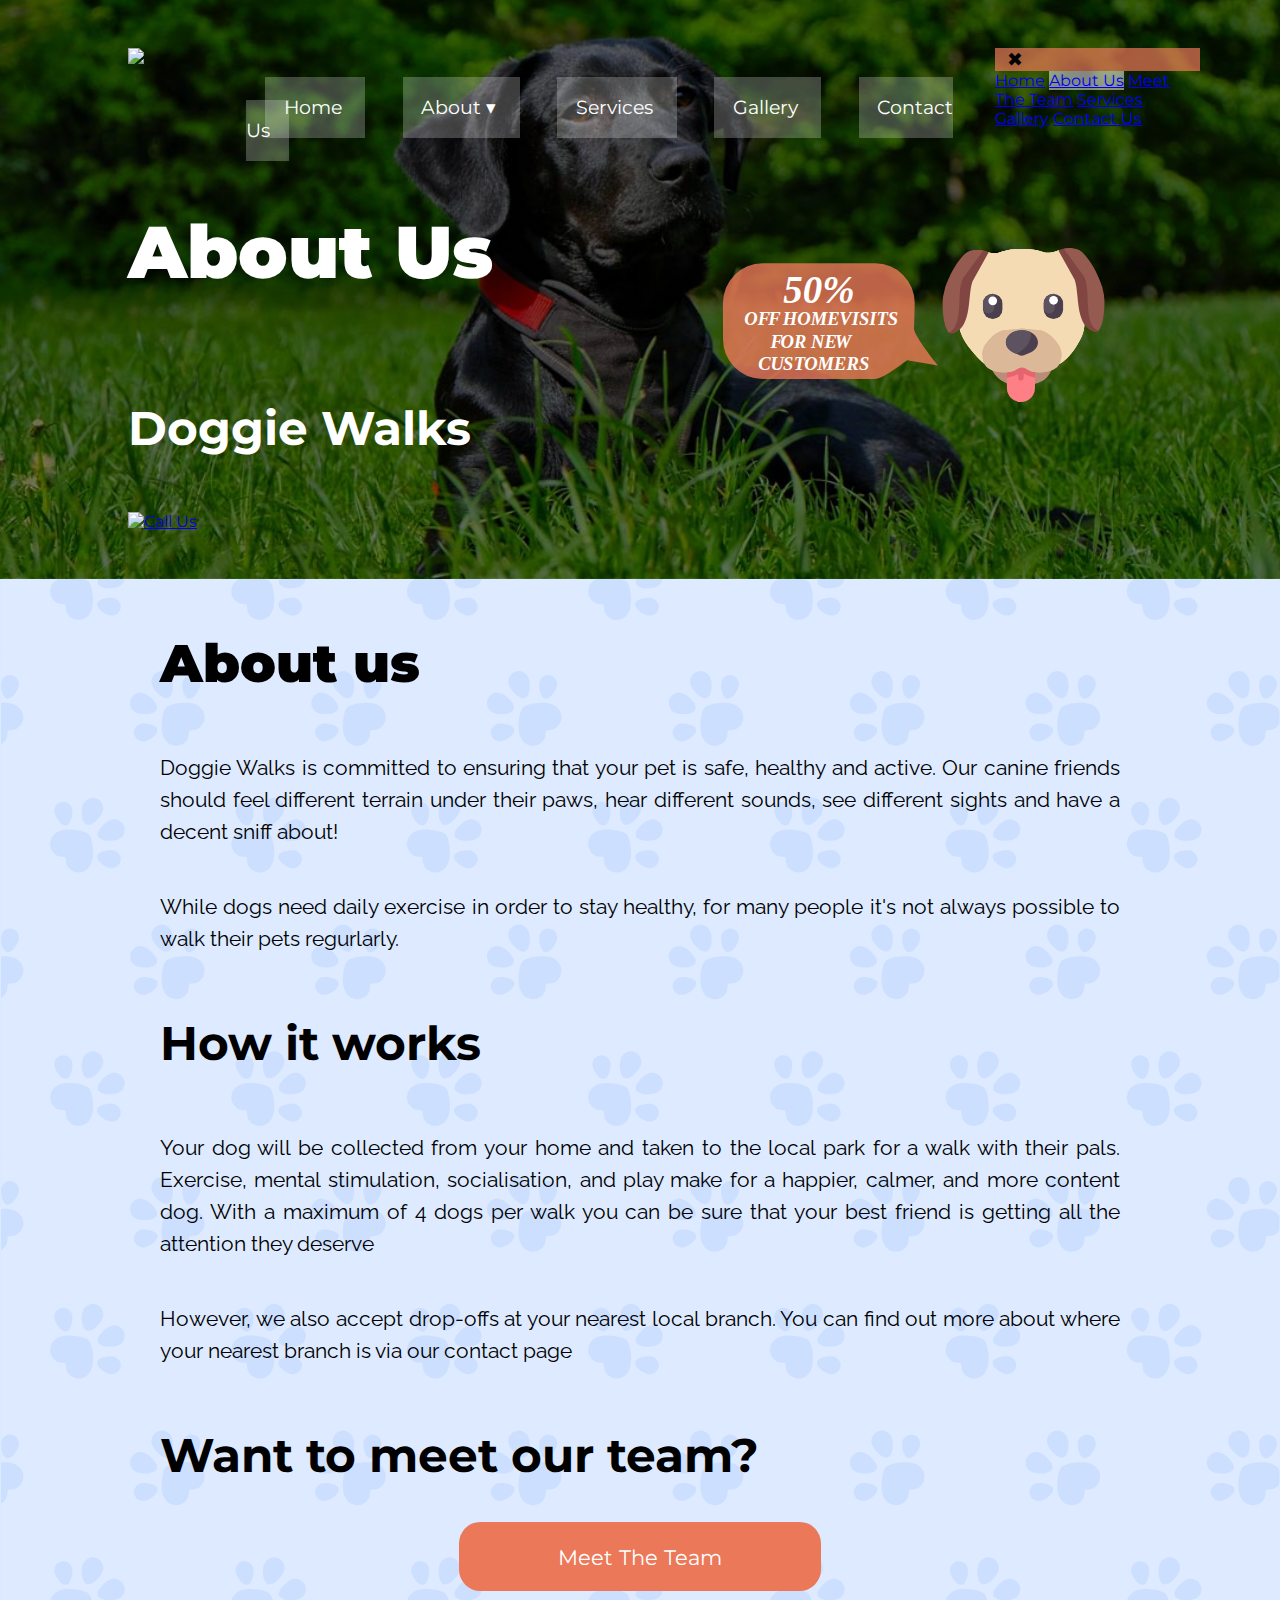
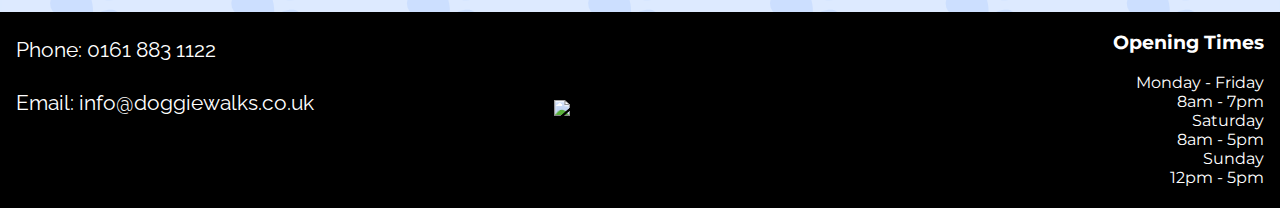
==== commit 5be60e64: "Corrected header on all pages, updated page h1 titles, corrected text for Galaxy S5 devices" ====
--- a/about.html
+++ b/about.html
@@ -10,12 +10,31 @@
     <!-- Link to JS files -->
     <script src="https://ajax.googleapis.com/ajax/libs/jquery/3.3.1/jquery.min.js"></script>
     <script src="js/scripts.js"></script>
+    <!-- Change the colour of the top of mobile browser. -->
+    <!-- Chrome, Firefox OS and Opera -->
+    <meta name="theme-color" content="#eb7859">
+    <!-- Windows Phone -->
+    <meta name="msapplication-navbutton-color" content="#eb7859">
+    <!-- iOS Safari -->
+    <meta name="apple-mobile-web-app-status-bar-style" content="#eb7859">
     <title>About Us - Doggie Walks</title>
   </head>
   <body>
     <header>
       <section class="headgrid">
         <a class="logo" href="index.html"><img src="img/logo.svg"></img></a>
+        <nav class="mob-nav">
+          <span id="open">&#9776;</span>
+        </nav>
+        <nav class="sidenav">
+          <aside class="hide" id="close">&#10006;</aside>
+          <a href="index.html">Home</a>
+          <a class="active" href="about.html">About Us</a>
+          <a href="team.html">Meet The Team</a>
+          <a href="services.html">Services</a>
+          <a href="gallery.html">Gallery</a>
+          <a href="contact.html">Contact Us</a>
+        </nav>
         <nav class="hidden  " id="dropdown">
           <a class="dropbtn" href="about.html">
             About Us
@@ -24,11 +43,11 @@
             Meet The Team
           </a>
         </nav>
-        <nav>
-          <a href="index.html">
+        <nav class="desk-nav">
+          <a class="active" href="index.html">
             Home
           </a>
-          <a class="activepage dropmenu">
+          <a class="dropmenu">
             About &#x25BE;
           </a>
           <a href="services.html">
@@ -42,8 +61,9 @@
           </a>
         </nav>
         <a href="tel:0161-883-1122"><img src="img/call.svg" class="call"  alt="Call Us"></a>
-        <h1 class="headtitle">Doggie Walks</h1>
-        <h2 class="headtag">Helping Our Animal Friends One Paw At A Time</h2>
+        <a href="tel:0161-883-1122" class="callmob"><img src="img/callmob.svg" alt="Call Us"></a>
+        <h1 class="headtitle">About Us</h1>
+        <h2 class="headtag">Doggie Walks</h2>
         <a class="adddog" href="contact.html"><img src="img/Promo.svg"></img></a>
       </section>
       </header>
--- a/css/styles.css
+++ b/css/styles.css
@@ -17,11 +17,17 @@
   background: linear-gradient(#00000080, #00000080), url("../img/lab2.jpg");
   background-repeat: no-repeat;
   background-size: cover;
-}
-nav {
+  background-position: center;
+}
+.desk-nav {
   margin-top: calc(0% + 3em);
-}
-nav a {
+  user-select: none; /* supported by Chrome and Opera */
+  -webkit-user-select: none; /* Safari */
+  -khtml-user-select: none; /* Konqueror HTML */
+  -moz-user-select: none; /* Firefox */
+  -ms-user-select: none; /* Internet Explorer/Edge */
+}
+.desk-nav a {
   font-size: 14pt;
   border: none;
   outline: none;
@@ -33,7 +39,7 @@
   transition: all 0.3s ease-in-out;
   background: #FFFFFF3d;
 }
-nav a:hover {
+.desk-nav a:hover {
   cursor: url(../img/1x/asset.png), pointer;
   background: #FFFFFF81
 }
@@ -94,7 +100,7 @@
 }
 .adddog {
   transition: all 0.3s ease-in-out;
-  width: 65%;
+  width: 30vw;
   margin: auto 0;
 }
 .adddog:hover {
@@ -111,7 +117,7 @@
 p {
   font-family: 'Raleway', sans-serif;
   font-size: 16pt;
-  text-align: justify;
+  text-align: left;
   line-height: 1.5;
 }
 header h1{
@@ -138,7 +144,7 @@
   background: #EB7859B3;
   width: 94%;
   padding-left: 6%;
-  font-size: 17pt
+  font-size: 14pt
 }
 section aside h3 {
   color: #FFFFFF;
@@ -234,13 +240,13 @@
 }
 
 .sitting {
-  background-image:  url(../img/lab1.jpg);
+  background-image: linear-gradient(#00000080, #00000080), url(../img/lab1.jpg);
 }
 .visits {
-  background-image:  url(../img/walk2.jpg);
+  background-image: linear-gradient(#00000080, #00000080), url(../img/walk2.jpg);
 }
 .overnight {
-  background-image:  url(../img/sit.jpg);
+  background-image: linear-gradient(#00000080, #00000080), url(../img/sit.jpg);
 }
 .lori {
   background-image:  url(../img/cava.jpg);
@@ -437,8 +443,8 @@
   justify-content: space-between;
 }
 .gal-img {
-  width: 25em;
-  height: 25em;
+  width: 20vw;
+  height: 20vw;
   margin: 1%;
   transition: all 0.8s ease;
   background-size: cover;
--- a/css/grid.css
+++ b/css/grid.css
@@ -1,102 +1,266 @@
-@media only screen and (max-width: 500px)  {
-  .headergrid{
-    display: grid;
-    grid-template-area: ". . logo . nav"
-                        ". head head head ."
-                        ". tag tag tag ";
-
-  }
-  .dog {
+@media only screen and (max-width: 900px)  {
+  .sidenav {
+    height: 100%;
+    width: 0%;
+    position: fixed;
+    z-index: 999;
+    top: 0;
+    left: 0;
+    background: #eb7859;
+    overflow: hidden;
+    transition: 0.5s;
+  }
+  #close {
+    background: none;
+    color: #FFFFFF;
+    padding-left: 0;
+    font-size: 34pt;
+    text-align: right;
+    cursor: pointer;
+  }
+  .sidenav a {
+    color: #FFFFFF;
+    width: 100%;
+    padding: 8px 8px 8px 32px;
+    text-decoration: none;
+    font-size: 25px;
+    display: block;
+    transition: 0.3s;
+    float: none;
+    text-align: left;
+  }
+  .sidenav a:hover {
+    background: #FFFFFF81;
+  }
+  .sidenav .active::before {
+    background-image: url('../img/navpaw.svg');
+    background-size: 25px 20px;
+    background-repeat: no-repeat;
+    background-position: bottom;
+    display: inline-block;
+    width: 25px;
+    height: 25px;
+    content:"";
+  }
+  .sidenav a:hover::before {
+    background-image: url('../img/navpaw.svg');
+    background-size: 25px 20px;
+    background-repeat: no-repeat;
+    background-position: bottom;
+    display: inline-block;
+    width: 25px;
+    height: 25px;
+    content:"";
+  }
+  .logo {
+    grid-area: logo;
+    width: 45%;
+    margin: auto;
+  }
+  .desk-nav {display: none;}
+  .mob-nav {
+    grid-area: nav;
+    color: #FFFFFF;
+    font-size: 15vw;
+    cursor: pointer;
+  }
+  .headtitle {grid-area: title;}
+  .headtag {grid-area: tag;}
+  .adddog {grid-area: dog;}
+  .call {display: none;}
+  .callmob {
+    grid-area: call;
+    margin-top: 30%;
+    height: 15vw;
+    width: 15vw;
+    animation: bounce 1s infinite;
+  }
+  .headgrid{
+    display: grid;
+    grid-template-columns: 15% 70% 15%;
+    grid-template-areas: "call logo nav"
+                        "title title title"
+                        "tag tag tag ";
+    padding: 1em;
+    text-align: center;
+  }
+  .adddog {
     display:none;
   }
-}
-article {
-  display: flex;
-  flex-direction: column;
-  align-items: center;
-  flex-wrap: wrap;
-}
-.index1{
-  display: flex;
-  flex-direction: column;
-  align-items: center;
-  flex-wrap: wrap;
-}
- nav { grid-area: nav; }
-.logo { grid-area: logo;}
-.headtitle {grid-area: title;}
-.headtag {grid-area: tag;}
-.adddog {grid-area: dog;}
-.call {grid-area: call;}
-.headgrid {
-  display: grid;
-  grid-template-columns: 10% 45% 25% 20%;
-  grid-template-areas: "logo nav nav call"
-                        "title title dog dog"
-                        "tag tag dog dog";
-  grid-gap: 1em;
-  padding: 3em;
-  margin: 0 auto;
-  width: 80%;
-}
-
-.indextitle {grid-area: title;}
-.indextext {grid-area: text;}
-.locations {grid-area: loc;}
-.opentime {grid-area: times;}
-.index1grid {
-  display: grid;
-  grid-template-columns: 74% 25%;
-  grid-template-areas:
-    "title title"
-    "text loc"
-    "text times";
-  grid-gap: 1em;
-  padding: 0em 3em 3em 3em;
-  width: 90em;
-}
-
-.index2 {
-  display: flex;
-  flex-direction: column;
-  align-items: center;
-  flex-wrap: wrap;
-}
-
-.left {grid-area: left;}
-.footerlogo {grid-area: mid;}
-.right {grid-area: right;}
-footer {
-  display: grid;
-  grid-template-columns: 33.3%;
-  grid-template-areas:
-    "left mid right";
+  .indextitle {grid-area: title;}
+  .indextext {grid-area: text;}
+  .locations {grid-area: loc;}
+  .opentime {grid-area: times;}
+  .index1grid {
+    display: grid;
+    grid-template-columns: 74% 25%;
+    grid-template-areas:
+      "title title"
+      "text text"
+      "loc loc"
+      "times times";
     grid-gap: 1em;
+    padding: 0em 3em 3em 3em;
+    width: 75%;
+    margin: 0 auto;
+  }
+  .offers {
+    height: 7em;
     width: 100%;
-    background: black;
-    color: white;
-}
-.flex {
-  display: flex;
-  flex-direction: column;
-  align-items: flex-start;
-  flex-wrap: wrap;
-  width: 75%;
-}
-.manc {grid-area: Manc;}
-.macc {grid-area: Macc;}
-.southport {grid-area: South;}
-.warrington {grid-area: Warr;}
-.locgrid {
-  display: grid;
-  grid-template-columns: 50% 50%;
-  grid-template-areas: "Manc Macc" "South Warr";
-  grid-gap: 4em;
-  width: 100%
-}
-
-
-
+  }
+  .offers h1 {
+    margin: 1em;
+    font-size: 18pt;
+    text-align: center;
+  }
+  .quote {
+    display: none;
+  }
+  .index2 h2:nth-child(1) {grid-area: title;}
+  .index2 a:nth-child(2) {grid-area: service1;}
+  .index2 a:nth-child(3) {grid-area: service2;}
+  .index2 a:nth-child(4) {grid-area: service3;}
+  .index2 section:nth-child(5) {
+    grid-area: text;
+    width: 100%;
+  }
+  .index2 {
+    display: grid;
+    grid-template-columns: 100%;
+    grid-template-areas: "title" "service1" "service2" "service3" "text";
+    flex-direction: column;
+    align-items: center;
+    flex-wrap: wrap;
+    width: 75vw;
+    margin: 0 auto;
+    text-align: center;
+  }
+  .left {
+    grid-area: left;
+  }
+  .left p {
+    text-align: center;
+  }
+  .footerlogo {grid-area: mid;}
+  .right {
+    grid-area: right;
+    text-align: center;
+  }
+  .right ul li {
+    text-align: left;
+    margin-left: 25%;
+  }
+  footer {
+    display: grid;
+    grid-template-columns: 100%;
+    grid-template-areas:
+      "left"
+      "right"
+      "mid";
+      grid-gap: 1em;
+      width: 100%;
+      background: black;
+      color: white;
+      text-align:
+  }
+}
+@media only screen and (min-width: 901px) {
+  article {
+    display: flex;
+    flex-direction: column;
+    align-items: center;
+    flex-wrap: wrap;
+  }
+  .index1{
+    display: flex;
+    flex-direction: column;
+    align-items: center;
+    flex-wrap: wrap;
+  }
+  .desk-nav { grid-area: nav; }
+  .mob-nav { display: none;}
+  .logo { grid-area: logo;}
+  .headtitle {grid-area: title;}
+  .headtag {grid-area: tag;}
+  .adddog {grid-area: dog;}
+  .call {grid-area: call;}
+  .callmob {display: none;}
+  .headgrid {
+    display: grid;
+    grid-template-columns: 10% 45% 25% 20%;
+    grid-template-areas: "logo nav nav call"
+                          "title title dog dog"
+                          "tag tag dog dog";
+    grid-gap: 1em;
+    padding: 3em;
+    margin: 0 auto;
+    width: 80%;
+  }
+
+  .indextitle {grid-area: title;}
+  .indextext {grid-area: text;}
+  .locations {grid-area: loc;}
+  .opentime {grid-area: times;}
+  .index1grid {
+    display: grid;
+    grid-template-columns: 74% 25%;
+    grid-template-areas:
+      "title title"
+      "text loc"
+      "text times";
+    grid-gap: 1em;
+    padding: 0em 3em 3em 3em;
+    width: 90em;
+  }
+
+  .index2 {
+    display: flex;
+    flex-direction: column;
+    align-items: center;
+    flex-wrap: wrap;
+  }
+
+  .left {grid-area: left;}
+  .footerlogo {grid-area: mid;}
+  .right {grid-area: right;}
+  footer {
+    display: grid;
+    grid-template-columns: 33.3%;
+    grid-template-areas:
+      "left mid right";
+      grid-gap: 1em;
+      width: 100%;
+      background: black;
+      color: white;
+  }
+  .teamsection {
+    display: flex;
+    flex-direction: column;
+    align-items: flex-start;
+    flex-wrap: wrap;
+    width: 80%;
+  }
+  .flex {
+    display: flex;
+    flex-direction: column;
+    align-items: flex-start;
+    flex-wrap: wrap;
+    width: 75%;
+  }
+  .manc {grid-area: Manc;}
+  .macc {grid-area: Macc;}
+  .southport {grid-area: South;}
+  .warrington {grid-area: Warr;}
+  .locgrid {
+    display: grid;
+    grid-template-columns: 50% 50%;
+    grid-template-areas: "Manc Macc" "South Warr";
+    grid-gap: 4em;
+    width: 100%
+  }
+
+
+}
 
 
 /* .logo {
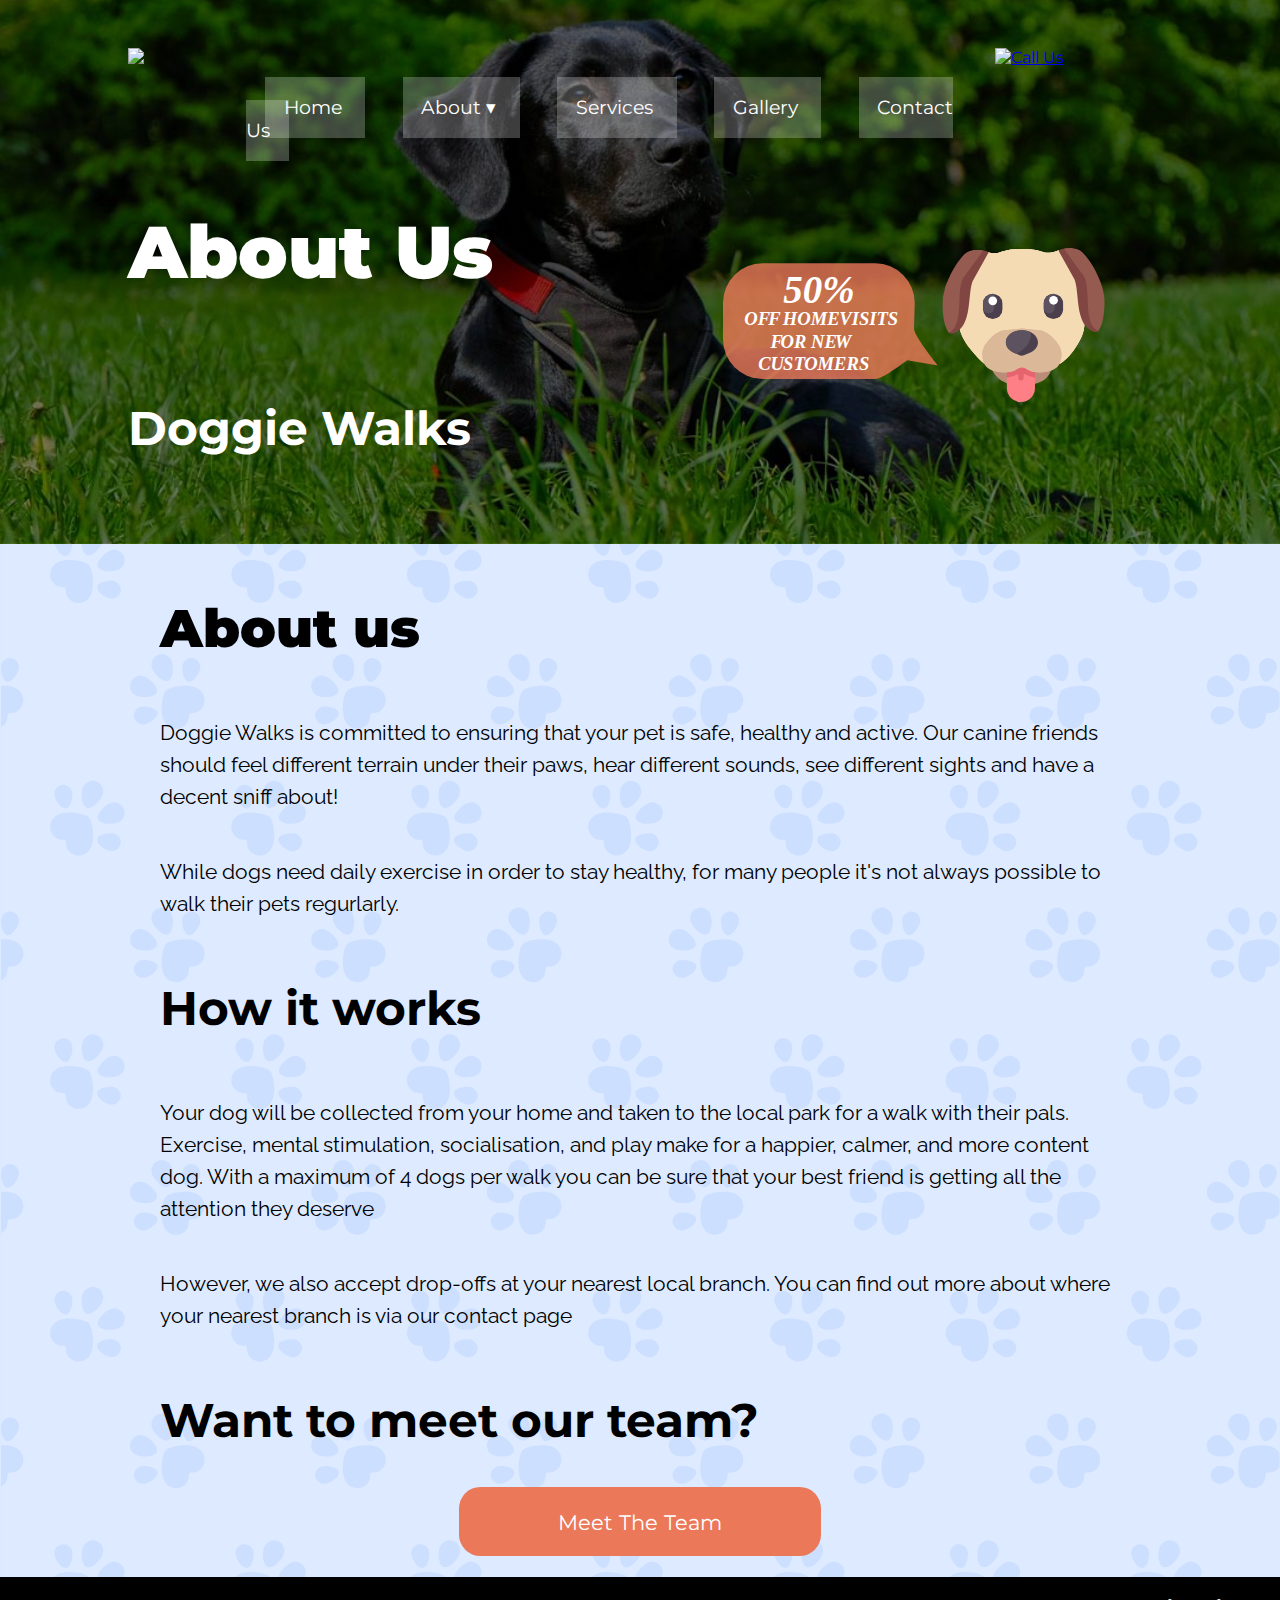
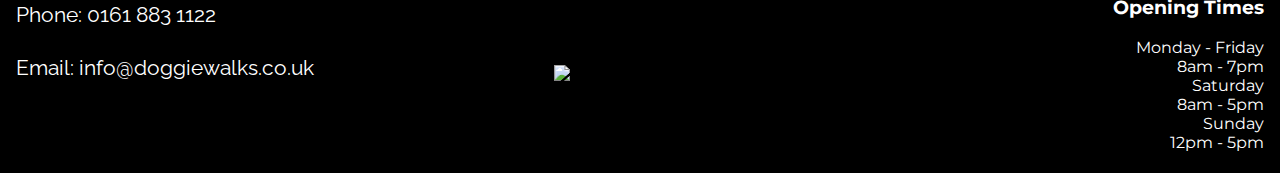
==== commit 6968adeb: "fixed styling on dropdown menu nav" ====
--- a/about.html
+++ b/about.html
@@ -35,7 +35,7 @@
           <a href="gallery.html">Gallery</a>
           <a href="contact.html">Contact Us</a>
         </nav>
-        <nav class="hidden  " id="dropdown">
+        <nav class="hidden desk-nav" id="dropdown">
           <a class="dropbtn" href="about.html">
             About Us
           </a>
--- a/css/styles.css
+++ b/css/styles.css
@@ -391,9 +391,6 @@
   transform: scale(1.2);
   cursor: url(../img/1x/asset.png), pointer;
 }
-.flex p {
-  text-align: justify;
-}
 .sart {
   margin-bottom: 2em;
 }
--- a/css/grid.css
+++ b/css/grid.css
@@ -1,4 +1,12 @@
 @media only screen and (max-width: 900px)  {
+  .flex {
+    display: flex;
+    flex-direction: column;
+    align-items: center;
+    flex-wrap: wrap;
+    width: 75%;
+    margin: 0 auto;
+  }
   .sidenav {
     height: 100%;
     width: 0%;
@@ -74,6 +82,7 @@
     height: 15vw;
     width: 15vw;
     animation: bounce 1s infinite;
+    z-index: 1;
   }
   .headgrid{
     display: grid;
@@ -163,6 +172,43 @@
       color: white;
       text-align:
   }
+  .lori {grid-area: lori;}
+  .gary { grid-area: gary;}
+  .rebecca { grid-area: rebecca;}
+  .joanna { grid-area: joanna;}
+  .lor {grid-area: lorin;}
+  .gar {grid-area: garyn;}
+  .reb {grid-area: rebeccan;}
+  .joa {grid-area: joannan;}
+  .desk{ display: none;}
+  .mobile {
+    font-size: 18pt;
+    text-align: left;
+    background: #eb7859;
+    padding: 5px;
+    width: 150px;
+    filter: drop-shadow(8px 8px 8px gray);
+  }
+  .teamsection {
+    display: flex;
+    flex-direction: column;
+    align-items: flex-start;
+    flex-wrap: wrap;
+    width: 95vw;
+    display: grid;
+    grid-template-columns: 150px 150px;
+    grid-template-rows: 150px auto 150px auto;
+    grid-template-areas: "lori gary" "lorin garyn" "rebecca joanna" "rebeccan joannan";
+    grid-gap: 1em;
+    padding-left: 7%;
+  }
+  .teamlist {
+    width: 0;
+  }
+  .team {
+    width: 150px;
+    height: 150px;
+  }
 }
 @media only screen and (min-width: 901px) {
   article {
@@ -177,6 +223,7 @@
     align-items: center;
     flex-wrap: wrap;
   }
+  .sidenav {display:none;}
   .desk-nav { grid-area: nav; }
   .mob-nav { display: none;}
   .logo { grid-area: logo;}
@@ -259,7 +306,7 @@
     width: 100%
   }
 
-
+ .mobile {display: none;}
 }
 
 
